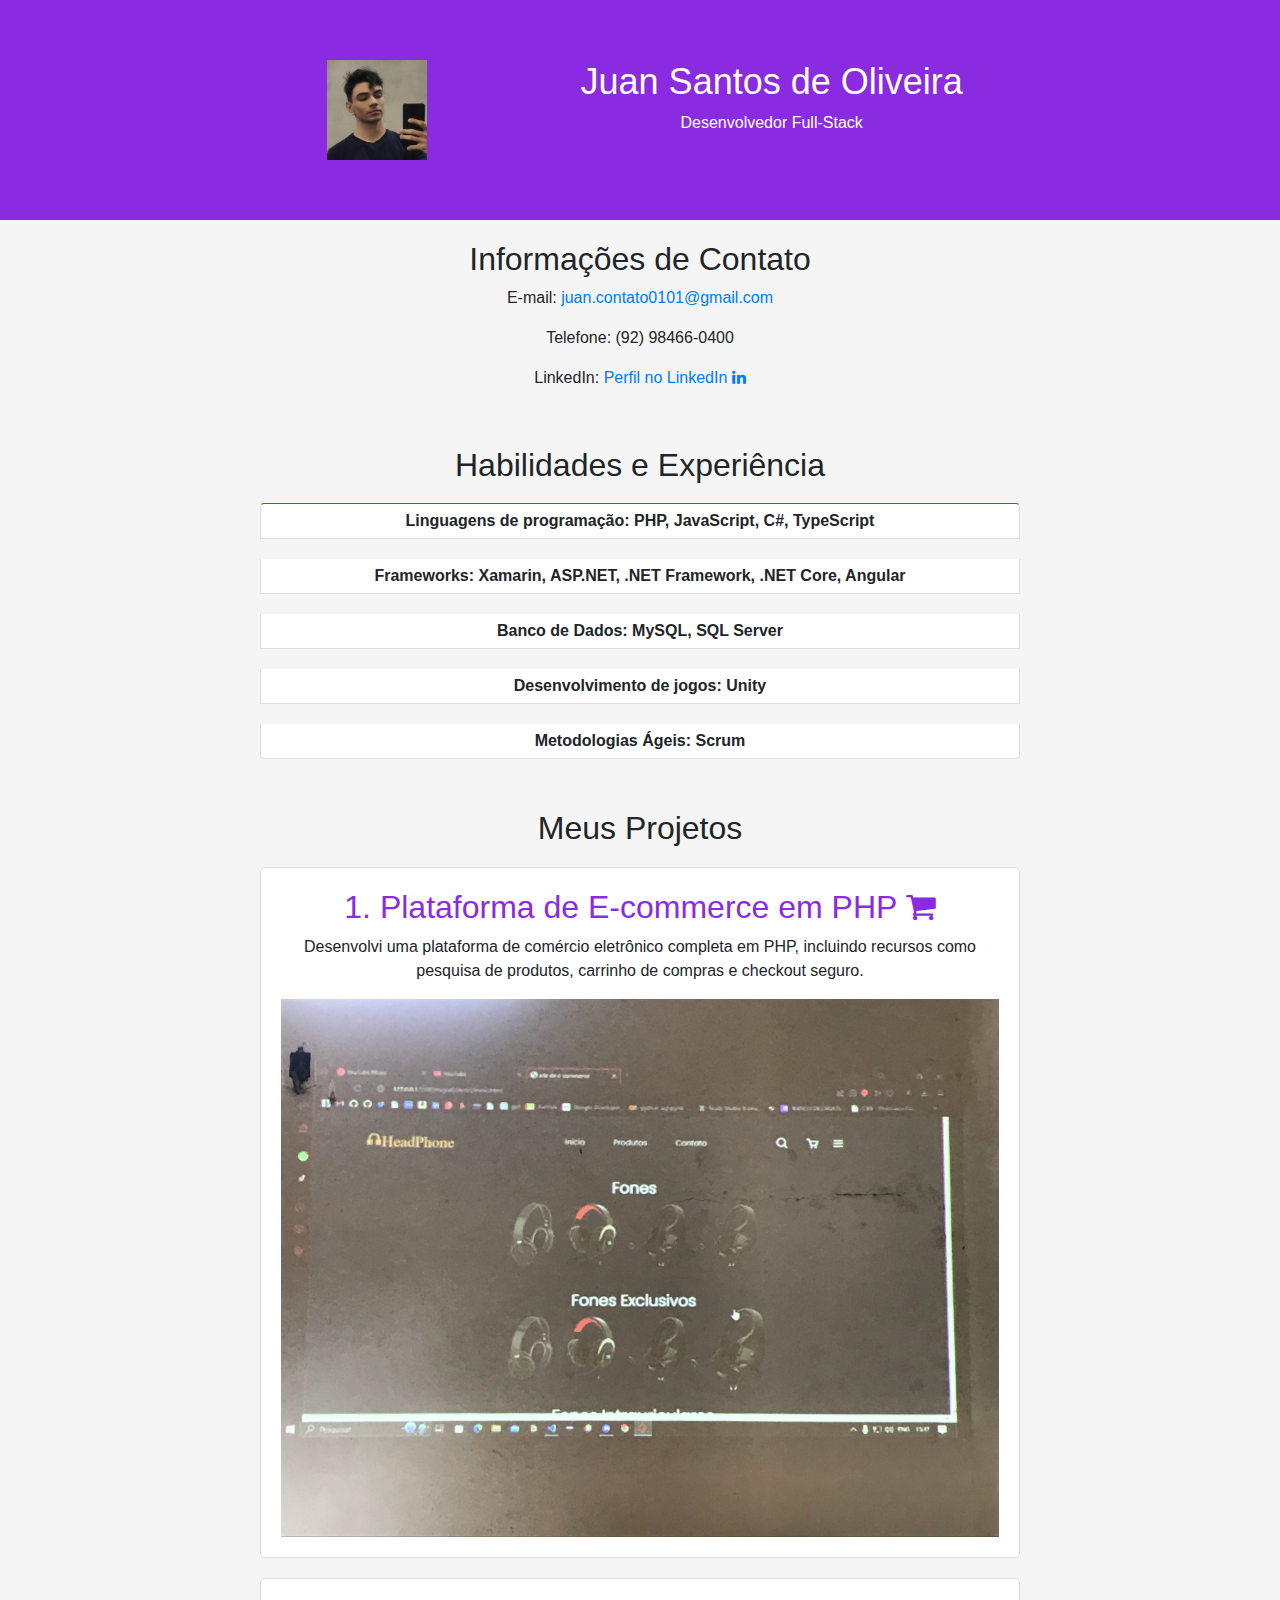
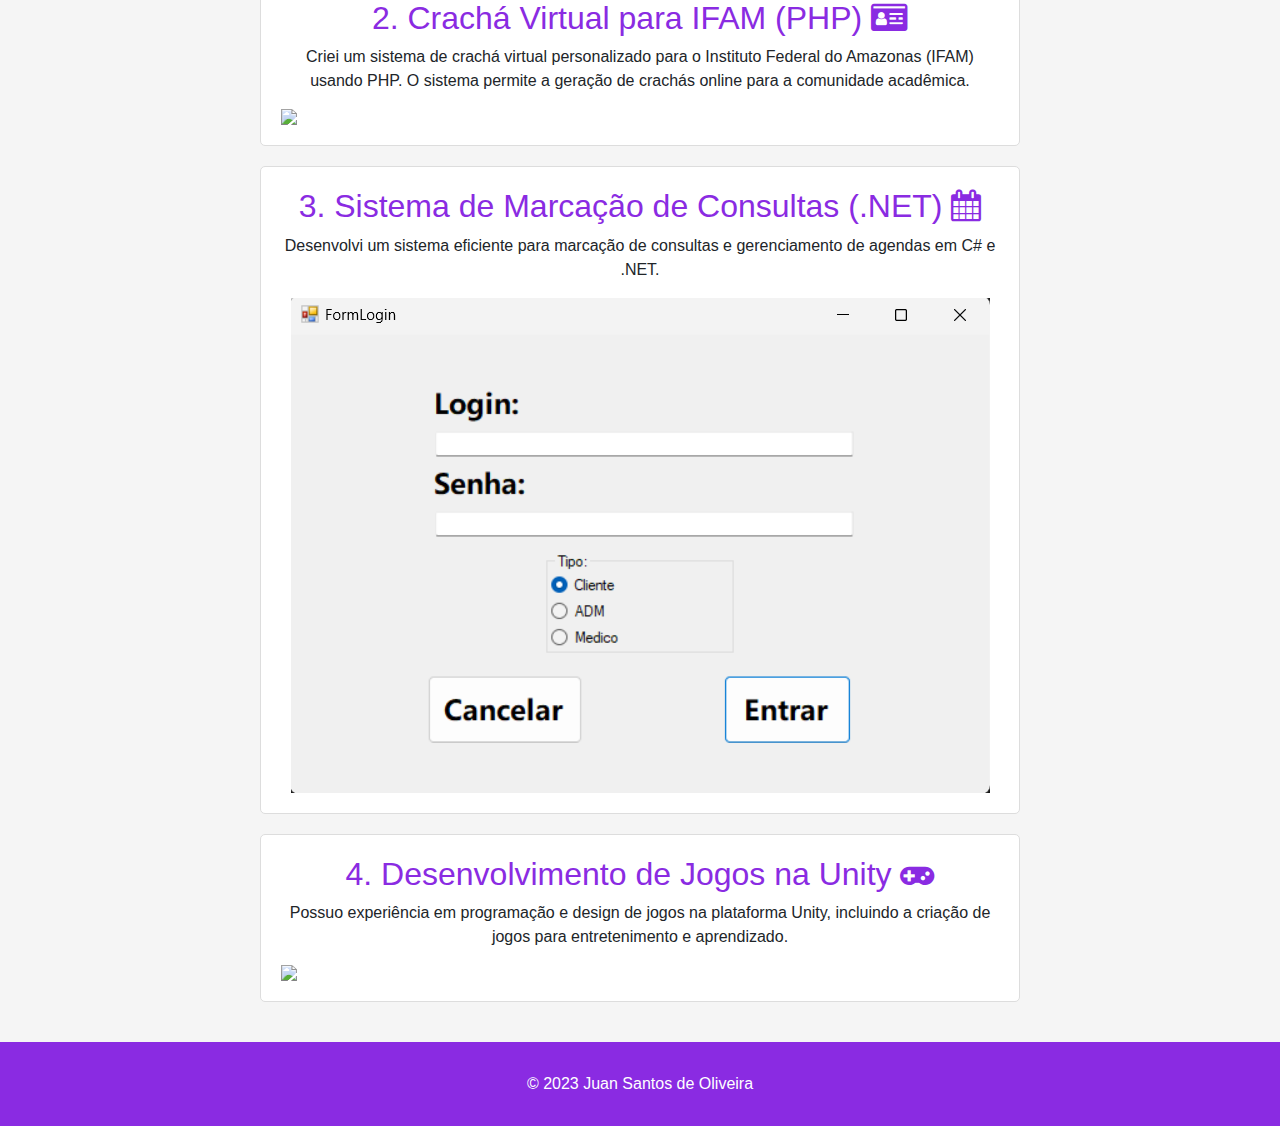
==== index.html @ 0e315b75 "Portifolio" ====
<!DOCTYPE html>
<html lang="pt-BR">
<head>
    <meta charset="UTF-8">
    <meta name="viewport" content="width=device-width, initial-scale=1.0">
    <link rel="stylesheet" href="https://stackpath.bootstrapcdn.com/bootstrap/4.5.2/css/bootstrap.min.css">
    <link rel="stylesheet" type="text/css" href="style.css">
    <link rel="stylesheet" href="https://stackpath.bootstrapcdn.com/font-awesome/4.7.0/css/font-awesome.min.css">
    <script src="https://code.jquery.com/jquery-3.5.1.slim.min.js"></script>
    <script src="https://cdn.jsdelivr.net/npm/@popperjs/core@2.9.3/dist/umd/popper.min.js"></script>
    <script src="https://stackpath.bootstrapcdn.com/bootstrap/4.5.2/js/bootstrap.min.js"></script>
    <script src="script.js"></script>
    <title>Meu Portfólio</title>
</head>
<body>
    <header>
        <div class="container">
            <div class="row">
                <div class="col-md-4">
                    <img src="Juan.jpg" alt="Sua Foto" class="profile-picture img-fluid">
                </div>
                <div class="col-md-8">
                    <h1>Juan Santos de Oliveira</h1>
                    <p>Desenvolvedor Full-Stack</p>
                </div>
            </div>
        </div>
    </header>

    <main>
        <section id="contato" class="container">
            <h2>Informações de Contato</h2>
            <p>E-mail: <a href="mailto:juan.contato0101@gmail.com">juan.contato0101@gmail.com</a></p>
            <p>Telefone: (92) 98466-0400</p>
            <p>LinkedIn: <a href="https://www.linkedin.com/in/juan-santos-de-oliveira-96ab98235/">Perfil no LinkedIn <i class="fa fa-linkedin"></i></a></p>
        </section>

        <section id="habilidades" class="container">
            <h2>Habilidades e Experiência</h2>
            <ul class="list-group skills">
                <li class="list-group-item">Linguagens de programação: PHP, JavaScript, C#, TypeScript</li>
                <li class="list-group-item">Frameworks: Xamarin, ASP.NET, .NET Framework, .NET Core, Angular</li>
                <li class="list-group-item">Banco de Dados: MySQL, SQL Server</li>
                <li class="list-group-item">Desenvolvimento de jogos: Unity</li>
                <li class="list-group-item">Metodologias Ágeis: Scrum</li>
            </ul>
        </section>
        

        <section id="projetos" class="container">
            <h2>Meus Projetos</h2>

            <div class="project">
                <a href="pj1.html">
                    <h2>1. Plataforma de E-commerce em PHP <i class="fa fa-shopping-cart"></i></h2>
                </a>
                <p>Desenvolvi uma plataforma de comércio eletrônico completa em PHP, incluindo recursos como pesquisa de produtos, carrinho de compras e checkout seguro.</p>
                <img src="projeto1.jpg">
            </div>
            
            <div class="project">
                <a href="pj2.html">
                    <h2>2. Crachá Virtual para IFAM (PHP) <i class="fa fa-id-card"></i></h2>
                </a>
                <p>Criei um sistema de crachá virtual personalizado para o Instituto Federal do Amazonas (IFAM) usando PHP. O sistema permite a geração de crachás online para a comunidade acadêmica.</p>
                <img src="tela3.gif">
            </div>

            <div class="project">
                <a href="pj3.html">
                    <h2>3. Sistema de Marcação de Consultas (.NET) <i class="fa fa-calendar"></i></h2>
                </a>
                <p>Desenvolvi um sistema eficiente para marcação de consultas e gerenciamento de agendas em C# e .NET.</p>
                <img src="Login.png">
            </div>

            <div class="project">
                <a href="pj4.html">
                    <h2>4. Desenvolvimento de Jogos na Unity <i class="fa fa-gamepad"></i></h2>
                </a>
                <p>Possuo experiência em programação e design de jogos na plataforma Unity, incluindo a criação de jogos para entretenimento e aprendizado.</p>
                <img src="HillClimb.gif">
            </div>
        </section>
    </main>

    <footer>
        <div class="container">
            &copy; 2023 Juan Santos de Oliveira
        </div>
    </footer>
</body>
</html>
---- style.css ----
/* Define as propriedades padrão para o corpo da página */
body {
    font-family: Arial, sans-serif;
    background-color: #f5f5f5;
    margin: 0;
    padding: 0;
    text-align: center;
}

/* Estilos para o cabeçalho */
header {
    background-color: #8a2be2;
    color: #fff;
    padding: 40px 0;
}

header img.profile-picture {
    width: 100px; /* Ajuste a largura conforme preferir */
    height: auto; /* Mantenha a proporção da imagem */
}

header h1 {
    font-size: 36px;
}

/* Estilos para o conteúdo do site */
.container {
    max-width: 800px;
    margin: 0 auto;
    padding: 20px;
}

/* Estilos para os projetos */
.project {
    background-color: #fff;
    border: 1px solid #ddd;
    border-radius: 5px;
    padding: 20px;
    margin: 20px 0;
}

.project h2 {
    color: #8a2be2;
}

/* Estilos para o rodapé */
footer {
    background-color: #8a2be2;
    color: #fff;
    padding: 10px 0;
}

/* Estilos para a lista de habilidades */
.skills {
    list-style: none;
    padding: 0;
    font-weight: bold;
}

.skills li {
    margin: 10px 0;
    padding: 5px 0;
    border-top: 1px solid #8a2be2;
}

/* Estilos para as imagens dos projetos */
.project img {
    max-width: 100%; /* Garante que as imagens não excedam a largura do contêiner */
    display: block; /* Centraliza a imagem horizontalmente */
    margin: 0 auto; /* Centraliza a imagem verticalmente */
}

/* Estilos para o texto de sobreposição no hover dos projetos */
.texto-hover {
    position: absolute;
    top: 0;
    left: 0;
    opacity: 0;
    background-color: rgba(0, 0, 0, 0.7);
    color: white;
    padding: 10px;
    transition: opacity 0.3s;
}

.project:hover .texto-hover {
    opacity: 1;
}

/* Estilos personalizados */
.custom-image {
    max-width: 10%;
    display: block;
    margin: 0 auto;
}

.spacer {
    margin: 20px 0;
}
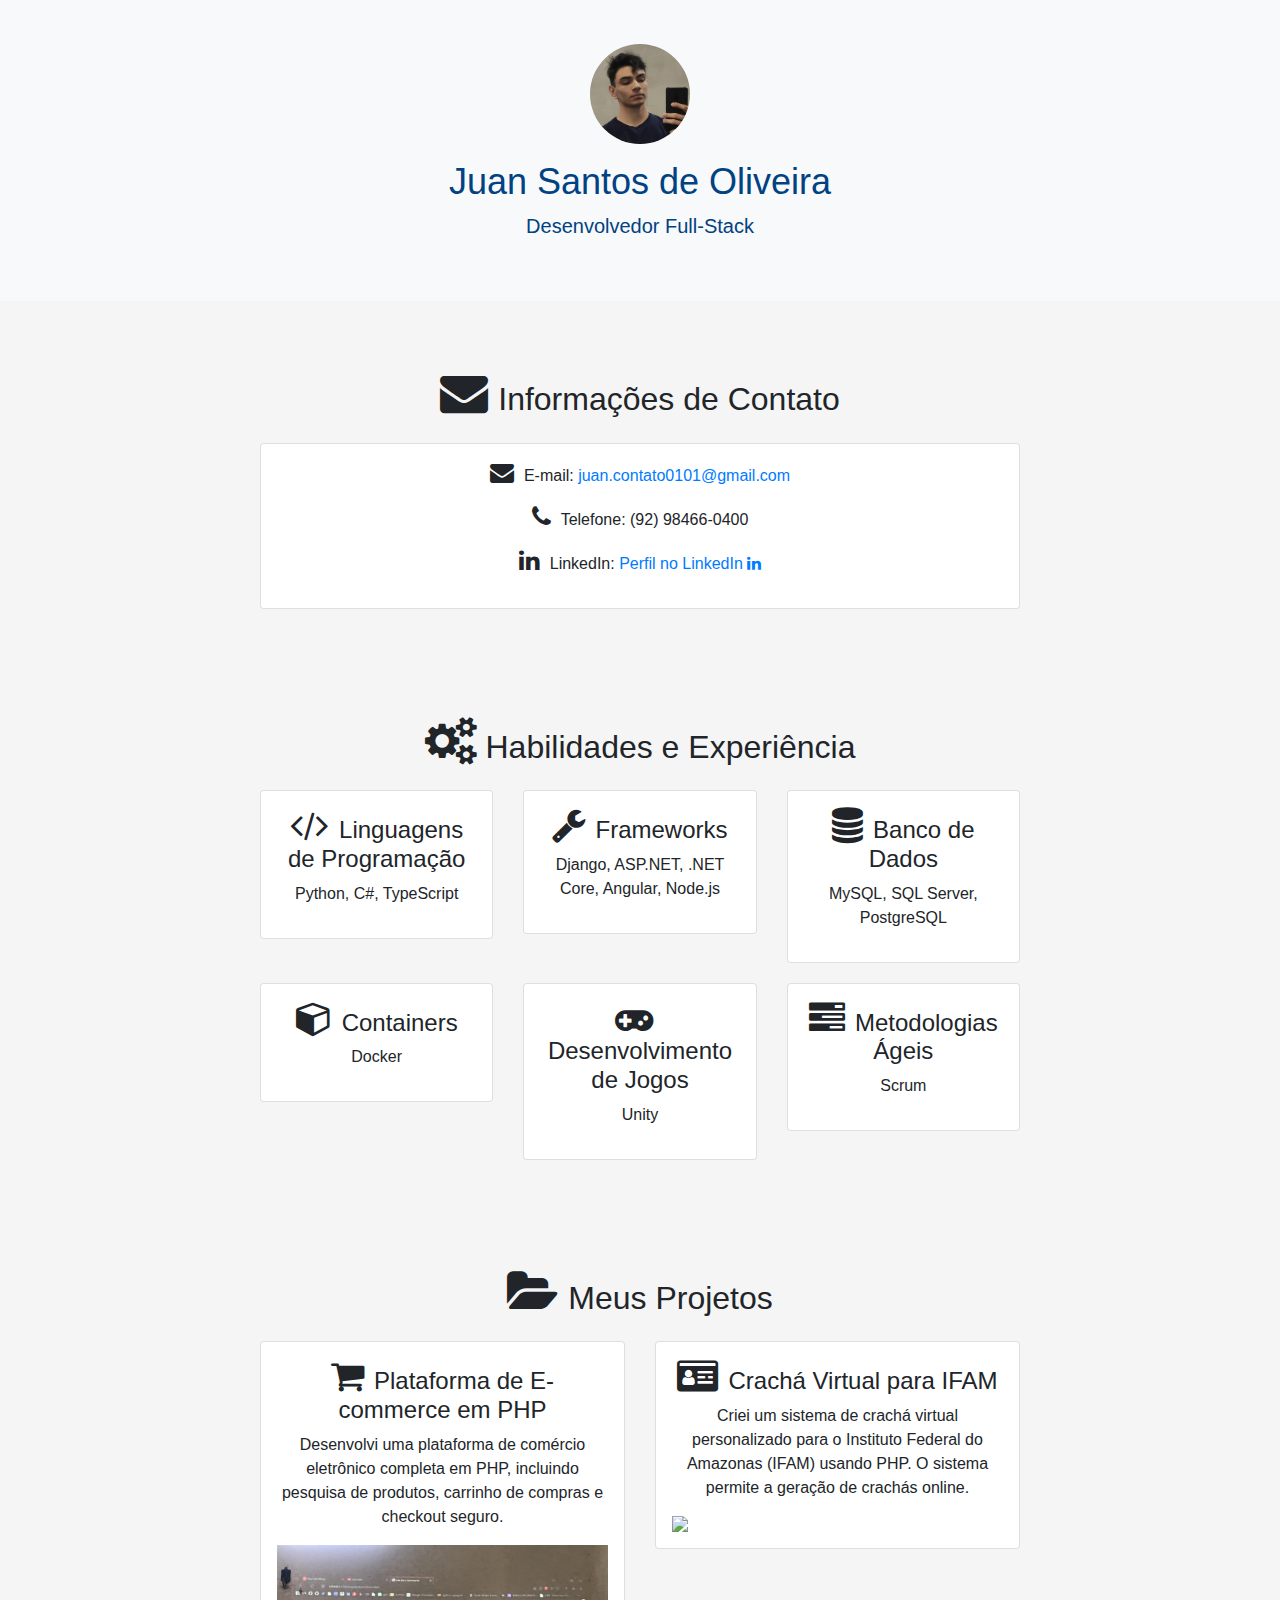
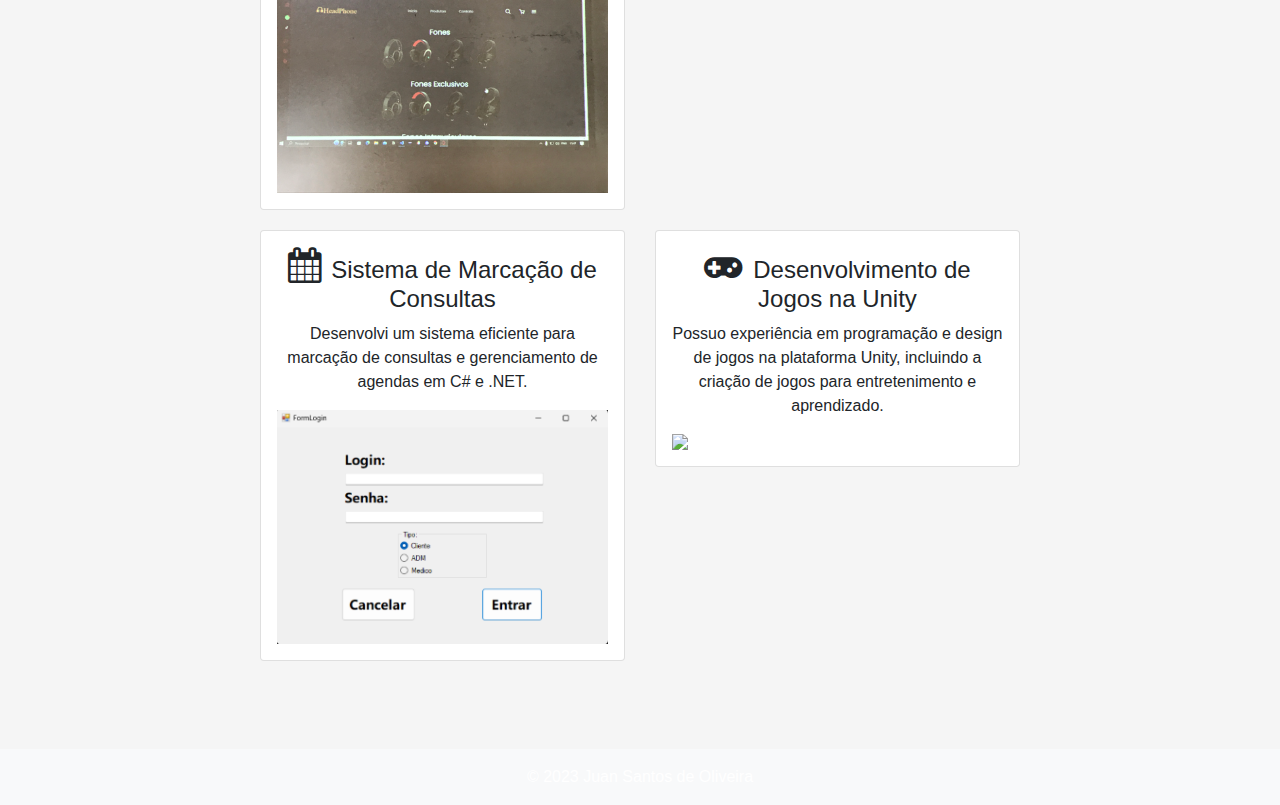
==== commit 9e3c6f57: "Atualização" ====
--- a/index.html
+++ b/index.html
@@ -4,90 +4,132 @@
     <meta charset="UTF-8">
     <meta name="viewport" content="width=device-width, initial-scale=1.0">
     <link rel="stylesheet" href="https://stackpath.bootstrapcdn.com/bootstrap/4.5.2/css/bootstrap.min.css">
+    <link rel="stylesheet" href="https://stackpath.bootstrapcdn.com/font-awesome/4.7.0/css/font-awesome.min.css">
     <link rel="stylesheet" type="text/css" href="style.css">
-    <link rel="stylesheet" href="https://stackpath.bootstrapcdn.com/font-awesome/4.7.0/css/font-awesome.min.css">
     <script src="https://code.jquery.com/jquery-3.5.1.slim.min.js"></script>
     <script src="https://cdn.jsdelivr.net/npm/@popperjs/core@2.9.3/dist/umd/popper.min.js"></script>
     <script src="https://stackpath.bootstrapcdn.com/bootstrap/4.5.2/js/bootstrap.min.js"></script>
     <script src="script.js"></script>
     <title>Meu Portfólio</title>
+    <style>
+        .profile-picture {
+            border-radius: 50%;
+            max-width: 150px;
+        }
+        .card-custom {
+            margin-bottom: 20px;
+        }
+        .icon {
+            font-size: 1.5em;
+            margin-right: 10px;
+        }
+        .skills .fa {
+            color: #007bff;
+        }
+        h1, p.lead {
+            color: #004282; /* Azul escuro */
+        }
+        
+    </style>
 </head>
 <body>
-    <header>
-        <div class="container">
-            <div class="row">
-                <div class="col-md-4">
-                    <img src="Juan.jpg" alt="Sua Foto" class="profile-picture img-fluid">
-                </div>
-                <div class="col-md-8">
-                    <h1>Juan Santos de Oliveira</h1>
-                    <p>Desenvolvedor Full-Stack</p>
-                </div>
-            </div>
+    <header class="bg-light py-4">
+        <div class="container text-center">
+            <img src="Juan.jpg" alt="Sua Foto" class="profile-picture img-fluid">
+            <h1 class="mt-3">Juan Santos de Oliveira</h1>
+            <p class="lead">Desenvolvedor Full-Stack</p>
         </div>
     </header>
 
     <main>
-        <section id="contato" class="container">
-            <h2>Informações de Contato</h2>
-            <p>E-mail: <a href="mailto:juan.contato0101@gmail.com">juan.contato0101@gmail.com</a></p>
-            <p>Telefone: (92) 98466-0400</p>
-            <p>LinkedIn: <a href="https://www.linkedin.com/in/juan-santos-de-oliveira-96ab98235/">Perfil no LinkedIn <i class="fa fa-linkedin"></i></a></p>
+        <section id="contato" class="container my-5">
+            <h2 class="text-center mb-4"><i class="fa fa-envelope icon"></i>Informações de Contato</h2>
+            <div class="card card-custom p-3">
+                <p><i class="fa fa-envelope icon"></i>E-mail: <a href="mailto:juan.contato0101@gmail.com">juan.contato0101@gmail.com</a></p>
+                <p><i class="fa fa-phone icon"></i>Telefone: (92) 98466-0400</p>
+                <p><i class="fa fa-linkedin icon"></i>LinkedIn: <a href="https://www.linkedin.com/in/juan-santos-96ab98235/">Perfil no LinkedIn <i class="fa fa-linkedin"></i></a></p>
+            </div>
         </section>
 
-        <section id="habilidades" class="container">
-            <h2>Habilidades e Experiência</h2>
-            <ul class="list-group skills">
-                <li class="list-group-item">Linguagens de programação: PHP, JavaScript, C#, TypeScript</li>
-                <li class="list-group-item">Frameworks: Xamarin, ASP.NET, .NET Framework, .NET Core, Angular</li>
-                <li class="list-group-item">Banco de Dados: MySQL, SQL Server</li>
-                <li class="list-group-item">Desenvolvimento de jogos: Unity</li>
-                <li class="list-group-item">Metodologias Ágeis: Scrum</li>
-            </ul>
+        <section id="habilidades" class="container my-5">
+            <h2 class="text-center mb-4"><i class="fa fa-cogs icon"></i>Habilidades e Experiência</h2>
+            <div class="row">
+                <div class="col-md-4">
+                    <div class="card card-custom p-3">
+                        <h4><i class="fa fa-code icon"></i>Linguagens de Programação</h4>
+                        <p>Python, C#, TypeScript</p>
+                    </div>
+                </div>
+                <div class="col-md-4">
+                    <div class="card card-custom p-3">
+                        <h4><i class="fa fa-wrench icon"></i>Frameworks</h4>
+                        <p>Django, ASP.NET, .NET Core, Angular, Node.js</p>
+                    </div>
+                </div>
+                <div class="col-md-4">
+                    <div class="card card-custom p-3">
+                        <h4><i class="fa fa-database icon"></i>Banco de Dados</h4>
+                        <p>MySQL, SQL Server, PostgreSQL</p>
+                    </div>
+                </div>
+                <div class="col-md-4">
+                    <div class="card card-custom p-3">
+                        <h4><i class="fa fa-cube icon"></i>Containers</h4>
+                        <p>Docker</p>
+                    </div>
+                </div>
+                <div class="col-md-4">
+                    <div class="card card-custom p-3">
+                        <h4><i class="fa fa-gamepad icon"></i>Desenvolvimento de Jogos</h4>
+                        <p>Unity</p>
+                    </div>
+                </div>
+                <div class="col-md-4">
+                    <div class="card card-custom p-3">
+                        <h4><i class="fa fa-tasks icon"></i>Metodologias Ágeis</h4>
+                        <p>Scrum</p>
+                    </div>
+                </div>
+            </div>
         </section>
-        
 
-        <section id="projetos" class="container">
-            <h2>Meus Projetos</h2>
-
-            <div class="project">
-                <a href="pj1.html">
-                    <h2>1. Plataforma de E-commerce em PHP <i class="fa fa-shopping-cart"></i></h2>
-                </a>
-                <p>Desenvolvi uma plataforma de comércio eletrônico completa em PHP, incluindo recursos como pesquisa de produtos, carrinho de compras e checkout seguro.</p>
-                <img src="projeto1.jpg">
-            </div>
-            
-            <div class="project">
-                <a href="pj2.html">
-                    <h2>2. Crachá Virtual para IFAM (PHP) <i class="fa fa-id-card"></i></h2>
-                </a>
-                <p>Criei um sistema de crachá virtual personalizado para o Instituto Federal do Amazonas (IFAM) usando PHP. O sistema permite a geração de crachás online para a comunidade acadêmica.</p>
-                <img src="tela3.gif">
-            </div>
-
-            <div class="project">
-                <a href="pj3.html">
-                    <h2>3. Sistema de Marcação de Consultas (.NET) <i class="fa fa-calendar"></i></h2>
-                </a>
-                <p>Desenvolvi um sistema eficiente para marcação de consultas e gerenciamento de agendas em C# e .NET.</p>
-                <img src="Login.png">
-            </div>
-
-            <div class="project">
-                <a href="pj4.html">
-                    <h2>4. Desenvolvimento de Jogos na Unity <i class="fa fa-gamepad"></i></h2>
-                </a>
-                <p>Possuo experiência em programação e design de jogos na plataforma Unity, incluindo a criação de jogos para entretenimento e aprendizado.</p>
-                <img src="HillClimb.gif">
+        <section id="projetos" class="container my-5">
+            <h2 class="text-center mb-4"><i class="fa fa-folder-open icon"></i>Meus Projetos</h2>
+            <div class="row">
+                <div class="col-md-6">
+                    <div class="card card-custom p-3">
+                        <h4><i class="fa fa-shopping-cart icon"></i>Plataforma de E-commerce em PHP</h4>
+                        <p>Desenvolvi uma plataforma de comércio eletrônico completa em PHP, incluindo pesquisa de produtos, carrinho de compras e checkout seguro.</p>
+                        <img src="projeto1.jpg" class="img-fluid">
+                    </div>
+                </div>
+                <div class="col-md-6">
+                    <div class="card card-custom p-3">
+                        <h4><i class="fa fa-id-card icon"></i>Crachá Virtual para IFAM</h4>
+                        <p>Criei um sistema de crachá virtual personalizado para o Instituto Federal do Amazonas (IFAM) usando PHP. O sistema permite a geração de crachás online.</p>
+                        <img src="tela3.gif" class="img-fluid">
+                    </div>
+                </div>
+                <div class="col-md-6">
+                    <div class="card card-custom p-3">
+                        <h4><i class="fa fa-calendar icon"></i>Sistema de Marcação de Consultas</h4>
+                        <p>Desenvolvi um sistema eficiente para marcação de consultas e gerenciamento de agendas em C# e .NET.</p>
+                        <img src="Login.png" class="img-fluid">
+                    </div>
+                </div>
+                <div class="col-md-6">
+                    <div class="card card-custom p-3">
+                        <h4><i class="fa fa-gamepad icon"></i>Desenvolvimento de Jogos na Unity</h4>
+                        <p>Possuo experiência em programação e design de jogos na plataforma Unity, incluindo a criação de jogos para entretenimento e aprendizado.</p>
+                        <img src="HillClimb.gif" class="img-fluid">
+                    </div>
+                </div>
             </div>
         </section>
     </main>
 
-    <footer>
-        <div class="container">
-            &copy; 2023 Juan Santos de Oliveira
-        </div>
+    <footer class="bg-light text-center py-3">
+        &copy; 2023 Juan Santos de Oliveira
     </footer>
 </body>
 </html>
